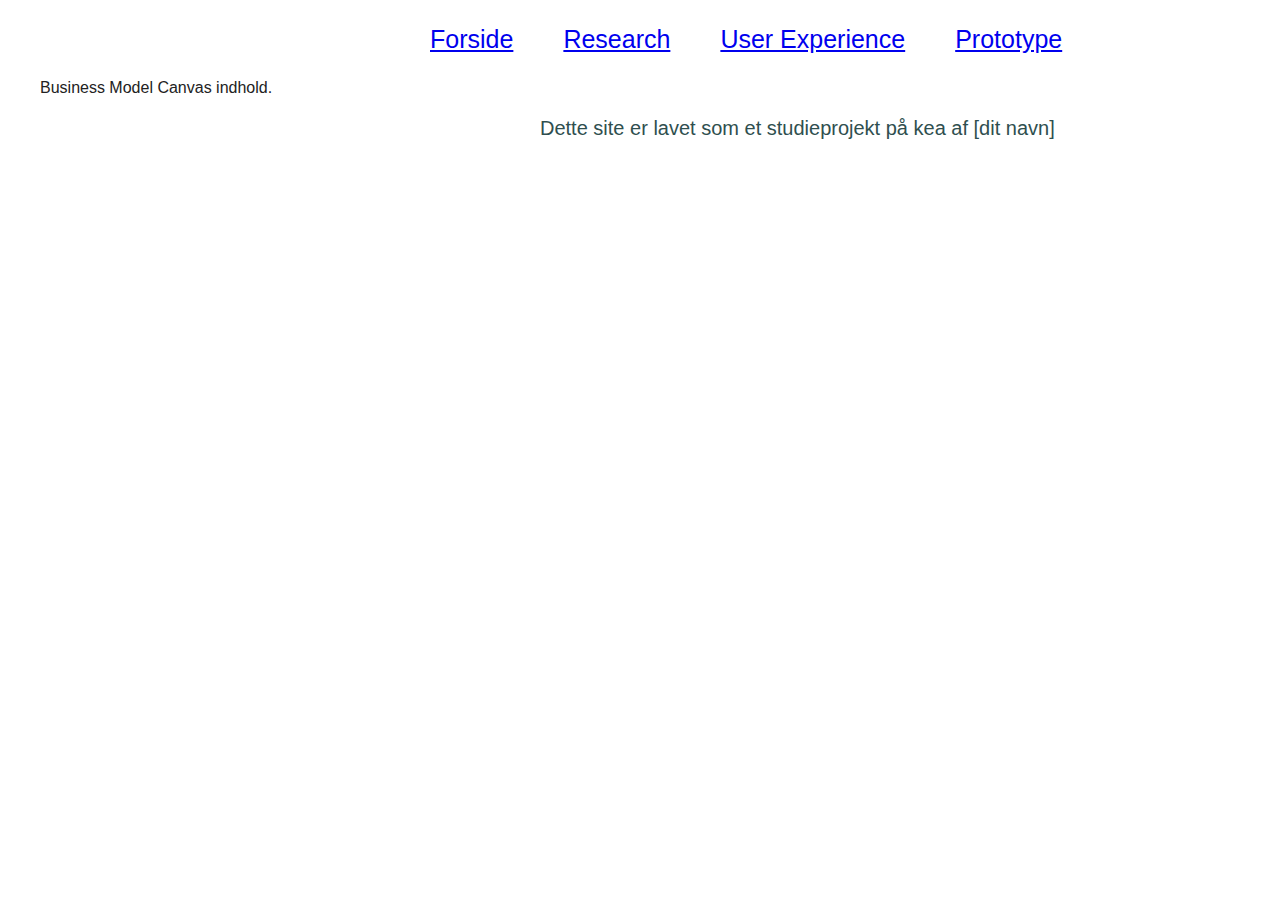
==== bmc.html @ 66ca37e6 "indsat filer" ====
<!doctype html>
<html class="no-js" lang="da">

<head>
  <meta charset="utf-8">
  <meta http-equiv="x-ua-compatible" content="ie=edge">
  <title>04-UX</title>
  <meta name="description" content="">
  <meta name="viewport" content="width=device-width, initial-scale=1, shrink-to-fit=no">

  <link rel="stylesheet" href="css/normalize.css">
  <link rel="stylesheet" href="css/main.css">
</head>

<body>

  <!-- Navigation -->

  <nav>
    <ul>
      <li><a href="index.html">Forside</a></li>
      <li class="dropdown"><a href="#">Research</a>
          <ul class="dropdown-content">
            <li><a href="interviews.html">Interviews</a></li>
            <li><a href="observationer.html">Observationer</a></li>
            <li><a href="spoergeskema.html">Spørgeskema</a></li>
          </ul>
      </li>
      <li class="dropdown"><a href="#">User Experience</a>
        <ul class="dropdown-content">
          <li><a href="experiencemap.html">Experience Map</a></li>
          <li><a href="storyboard.html">Story Board</a></li>
          <li><a href="bmc.html">Business Model Canvas</a></li>
        </ul>
      </li>
      <li class="dropdown"><a href="#">Prototype</a>
        <ul class="dropdown-content">
          <li><a href="prototypeoptagelse.html">Paper Prototype Optagelse</a></li>
          <li><a href="featuresfunktionaliteter.html">Features og funktionaliteter</a></li>
          <li><a href="prototypedokumentation.html">Dokumentation af Paper Prototype</a></li>
          <li><a href="prototypetest.html">Test af Paper Prototype</a></li>
        </ul>
      </li>
    </ul>
  </nav>

  <!-- Navigation slut -->

  <!-- Sidens indhold -->
  <main>
    <article>
      Business Model Canvas indhold.
    </article>
  </main>
  <!-- Sidens indhold slut -->

  <!-- footer -->
  <footer>
    <p>Dette site er lavet som et studieprojekt på kea af [dit navn]</p>
  </footer>
  <!-- footer slut -->

  <!-- Diverse ekstra, du ikke behøver at pille ved -->
  <script src="js/vendor/modernizr-3.6.0.min.js"></script>
  <script src="https://code.jquery.com/jquery-3.3.1.min.js" integrity="sha256-FgpCb/KJQlLNfOu91ta32o/NMZxltwRo8QtmkMRdAu8=" crossorigin="anonymous"></script>
  <script>window.jQuery || document.write('<script src="js/vendor/jquery-3.3.1.min.js"><\/script>')</script>
  <script src="js/plugins.js"></script>
  <script src="js/main.js"></script>

</body>

</html>
---- css/main.css ----
/* Basis styles */

html {
    color: #222;
    font-size: 1em;
    line-height: 1, 4;
    font-family: 'BenchNine', sans-serif;

}

body {
    max-width: 1200px;
    margin: 0 auto;
    background-color: white;
}

/* Navigation */

nav ul {
    display: flex;
    justify-content: flex-start;
    flex-direction: row;
    list-style: none;
    padding-left: ;
    margin-left: 350px;
    font-size: 25px;
}

nav {
    display: flex;
    flex-direction: column;
}

nav ul li {
    position: relative;
    padding-right: 2em;
}

.dropdown > ul {
    display: none;
    position: absolute;
    background-color: #f9f9f9;
    box-shadow: 0px 8px 16px 0px rgba(0, 0, 0, 0.2);
    padding: 12px 16px;
    z-index: 1;
    padding: 1em;
}

.dropdown > ul li {
    white-space: nowrap;
    padding: 0 2em;
}

.dropdown:hover > ul {
    display: block;
}


h1 {
    font-size: 34px;
    margin-bottom: 20px;
    margin-left: 500px;

}

footer {
    font-size: 20px;
    margin-bottom: 20px;
    margin-left: 500px;
    color: darkslategrey
}

#behov img {
    width: 300px;
}
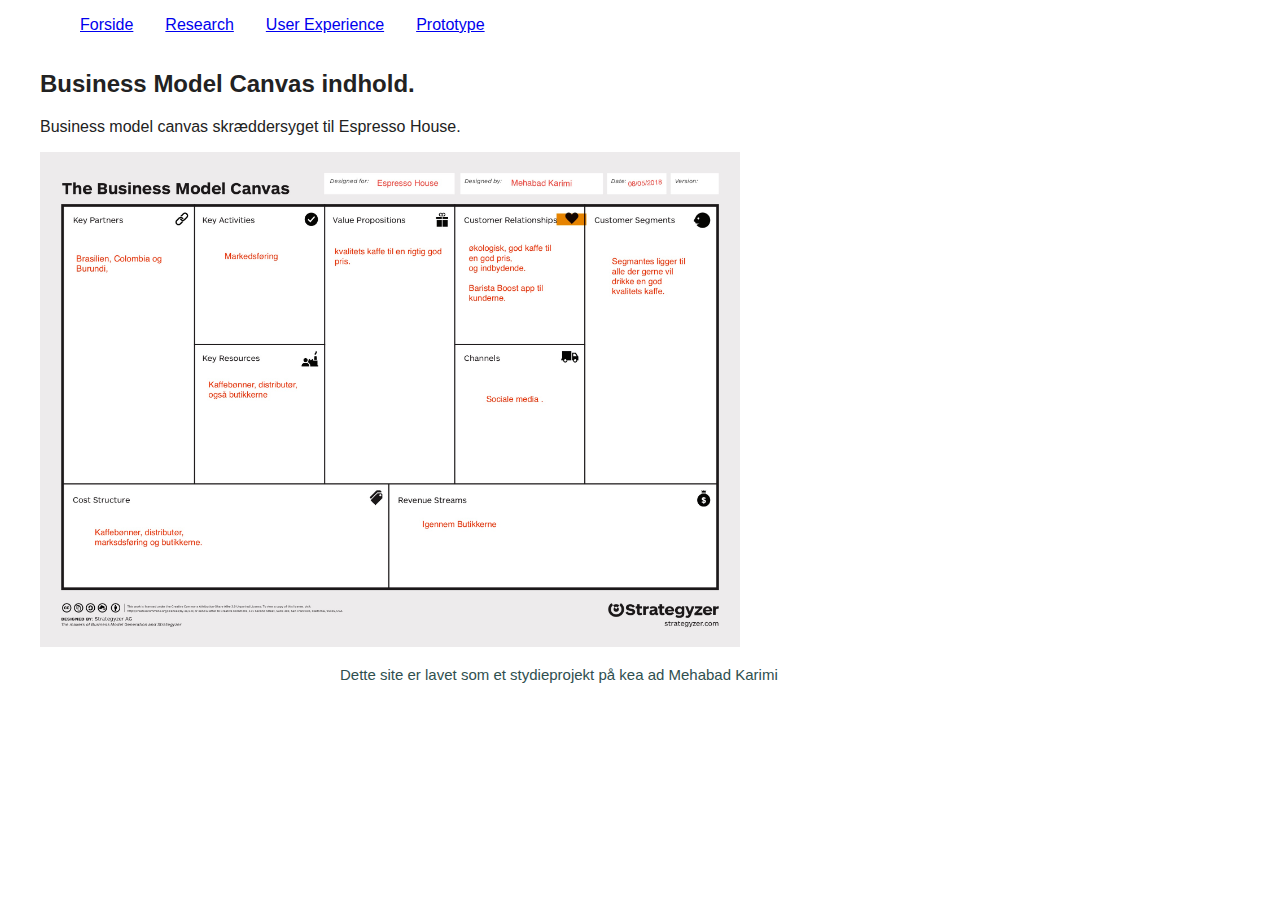
==== commit fd587ec0: "Done" ====
--- a/bmc.html
+++ b/bmc.html
@@ -2,70 +2,78 @@
 <html class="no-js" lang="da">
 
 <head>
-  <meta charset="utf-8">
-  <meta http-equiv="x-ua-compatible" content="ie=edge">
-  <title>04-UX</title>
-  <meta name="description" content="">
-  <meta name="viewport" content="width=device-width, initial-scale=1, shrink-to-fit=no">
+    <meta charset="utf-8">
+    <meta http-equiv="x-ua-compatible" content="ie=edge">
+    <title>04-UX</title>
+    <meta name="description" content="">
+    <meta name="viewport" content="width=device-width, initial-scale=1, shrink-to-fit=no">
 
-  <link rel="stylesheet" href="css/normalize.css">
-  <link rel="stylesheet" href="css/main.css">
+    <link rel="stylesheet" href="css/normalize.css">
+    <link rel="stylesheet" href="css/main.css">
 </head>
 
 <body>
 
-  <!-- Navigation -->
+    <!-- Navigation -->
 
-  <nav>
-    <ul>
-      <li><a href="index.html">Forside</a></li>
-      <li class="dropdown"><a href="#">Research</a>
-          <ul class="dropdown-content">
-            <li><a href="interviews.html">Interviews</a></li>
-            <li><a href="observationer.html">Observationer</a></li>
-            <li><a href="spoergeskema.html">Spørgeskema</a></li>
-          </ul>
-      </li>
-      <li class="dropdown"><a href="#">User Experience</a>
-        <ul class="dropdown-content">
-          <li><a href="experiencemap.html">Experience Map</a></li>
-          <li><a href="storyboard.html">Story Board</a></li>
-          <li><a href="bmc.html">Business Model Canvas</a></li>
+    <nav>
+        <ul>
+            <li><a href="index.html">Forside</a></li>
+            <li class="dropdown"><a href="#">Research</a>
+                <ul class="dropdown-content">
+                    <li><a href="interviews.html">Interviews</a></li>
+                    <li><a href="observationer.html">Observationer</a></li>
+                    <li><a href="spoergeskema.html">Spørgeskema</a></li>
+                </ul>
+            </li>
+            <li class="dropdown"><a href="#">User Experience</a>
+                <ul class="dropdown-content">
+                    <li><a href="experiencemap.html">Experience Map</a></li>
+                    <li><a href="storyboard.html">Story Board</a></li>
+                    <li><a href="bmc.html">Business Model Canvas</a></li>
+                </ul>
+            </li>
+            <li class="dropdown"><a href="#">Prototype</a>
+                <ul class="dropdown-content">
+                    <li><a href="prototypeoptagelse.html">Paper Prototype Optagelse</a></li>
+                    <li><a href="featuresfunktionaliteter.html">Features og funktionaliteter</a></li>
+                    <li><a href="prototypedokumentation.html">Dokumentation af Paper Prototype</a></li>
+                    <li><a href="prototypetest.html">Test af Paper Prototype</a></li>
+                </ul>
+            </li>
         </ul>
-      </li>
-      <li class="dropdown"><a href="#">Prototype</a>
-        <ul class="dropdown-content">
-          <li><a href="prototypeoptagelse.html">Paper Prototype Optagelse</a></li>
-          <li><a href="featuresfunktionaliteter.html">Features og funktionaliteter</a></li>
-          <li><a href="prototypedokumentation.html">Dokumentation af Paper Prototype</a></li>
-          <li><a href="prototypetest.html">Test af Paper Prototype</a></li>
-        </ul>
-      </li>
-    </ul>
-  </nav>
+    </nav>
 
-  <!-- Navigation slut -->
+    <!-- Navigation slut -->
 
-  <!-- Sidens indhold -->
-  <main>
-    <article>
-      Business Model Canvas indhold.
-    </article>
-  </main>
-  <!-- Sidens indhold slut -->
+    <!-- Sidens indhold -->
+    <main>
+        <article>
+            <h2>Business Model Canvas indhold.</h2>
+        </article>
 
-  <!-- footer -->
-  <footer>
-    <p>Dette site er lavet som et studieprojekt på kea af [dit navn]</p>
-  </footer>
-  <!-- footer slut -->
+        <p>Business model canvas skræddersyget til Espresso House.</p>
 
-  <!-- Diverse ekstra, du ikke behøver at pille ved -->
-  <script src="js/vendor/modernizr-3.6.0.min.js"></script>
-  <script src="https://code.jquery.com/jquery-3.3.1.min.js" integrity="sha256-FgpCb/KJQlLNfOu91ta32o/NMZxltwRo8QtmkMRdAu8=" crossorigin="anonymous"></script>
-  <script>window.jQuery || document.write('<script src="js/vendor/jquery-3.3.1.min.js"><\/script>')</script>
-  <script src="js/plugins.js"></script>
-  <script src="js/main.js"></script>
+        <img src="business.jpg" class="bus">
+
+
+    </main>
+    <!-- Sidens indhold slut -->
+
+    <!-- footer -->
+    <footer>
+        <p>Dette site er lavet som et stydieprojekt på kea ad Mehabad Karimi</p>
+    </footer>
+    <!-- footer slut -->
+
+    <!-- Diverse ekstra, du ikke behøver at pille ved -->
+    <script src="js/vendor/modernizr-3.6.0.min.js"></script>
+    <script src="https://code.jquery.com/jquery-3.3.1.min.js" integrity="sha256-FgpCb/KJQlLNfOu91ta32o/NMZxltwRo8QtmkMRdAu8=" crossorigin="anonymous"></script>
+    <script>
+        window.jQuery || document.write('<script src="js/vendor/jquery-3.3.1.min.js"><\/script>')
+    </script>
+    <script src="js/plugins.js"></script>
+    <script src="js/main.js"></script>
 
 </body>
 
--- a/css/main.css
+++ b/css/main.css
@@ -22,13 +22,14 @@
     flex-direction: row;
     list-style: none;
     padding-left: ;
-    margin-left: 350px;
-    font-size: 25px;
+    font-size: 16px;
+
 }
 
 nav {
     display: flex;
     flex-direction: column;
+    font-size: 16px;
 }
 
 nav ul li {
@@ -57,19 +58,50 @@
 
 
 h1 {
-    font-size: 34px;
+    font-size: px;
     margin-bottom: 20px;
     margin-left: 500px;
 
 }
 
 footer {
-    font-size: 20px;
-    margin-bottom: 20px;
-    margin-left: 500px;
+    font-size: 15px;
+    margin-bottom: px;
+    margin-left: 300px;
     color: darkslategrey
 }
 
 #behov img {
-    width: 300px;
+    width: 600px;
+
 }
+
+
+h1 {
+    font-size: 34px;
+    margin-bottom: 20px;
+    margin-left: 0px;
+
+
+}
+
+body {
+    max-width: 1200px;
+    margin: 0 auto;
+    background-color: ;
+}
+
+.Gul {
+
+    width: 400px;
+}
+
+
+.stoyboard {
+    width: 400px;
+}
+
+
+.bus {
+    width: 700px;
+}
